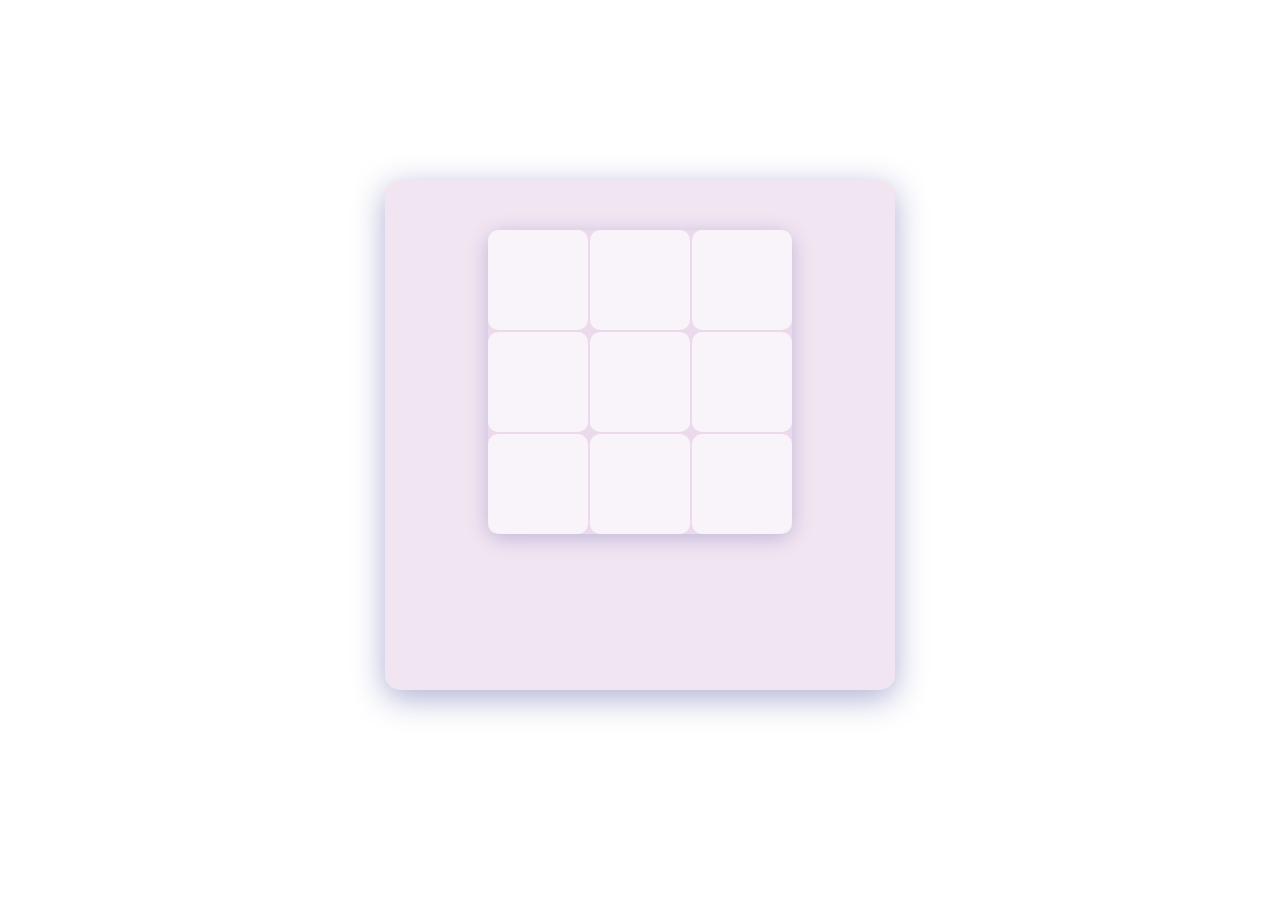
==== bot.html @ 449cf2b7 "First rendition, without css" ====
<!DOCTYPE html>
<html>
    <head>
        <meta charset="UTF-8">
        <meta name="viewport" content="width=device-width, initial-scale=1.0">
        <title>PvB</title>
        <link rel="stylesheet" href="css/styles.css">
    </head>
    <body>
        <div class="container">
            <div class="tic-tac-toe">
                <div class="cell"></div>
                <div class="cell"></div>
                <div class="cell"></div>
                <div class="cell"></div>
                <div class="cell"></div>
                <div class="cell"></div>
                <div class="cell"></div>
                <div class="cell"></div>
                <div class="cell"></div>
            </div> 
        </div>
        <script src="js/scripts.js"></script> 
    </body>
</html>
---- css/styles.css ----
body{
    font-family: -apple-system, BlinkMacSystemFont, 'Segoe UI', Roboto, Oxygen, Ubuntu, Cantarell, 'Open Sans', 'Helvetica Neue', sans-serif;
    display: flex;
    margin: 20vh;
    justify-content: center;
    align-items: center;
    flex-direction: column;
}

h1 {
    font-size: 3rem;
    color: #800080;
    margin-bottom: 20px;
    text-align: center;
    letter-spacing: 2px;
    text-transform: uppercase;
    font-weight: bold;
    text-shadow: 2px 2px 8px rgba(0, 0, 0, 0.2);
}

p {
    font-size: 1.2rem;
    color: #333;
    margin-bottom: 20px;
    line-height: 1.6;
    text-align: center;
    padding: 0 10px;
}

.container {
    width: 50vh;
    height: 50vh;
    background-color: rgba(128, 0, 128, 0.1);
    border-radius: 15px;
    position: relative;
    padding: 30px;
    display: flex;
    flex-direction: column;
    align-items: center;
    box-shadow: 0 8px 32px rgba(31, 38, 135, 0.37);
}

button {
    width: 40vh;
    height: 60px;
    padding: 10px 0;
    font-size: 17px;
    font-weight: 10px;
    cursor: pointer;
    margin: 7px;
    border-radius: 50px;
    border: 0px solid transparent;
    position: relative;
    z-index: 0;
    background: linear-gradient(to right, #800080, #ffc0cb);
    color: #F7F7F7;
    transition: all 1s ease;
    box-shadow: 0 4px 10px rgba(0, 0, 0, 0.1);
    display: flex;
    justify-content: center;
    align-items: center;
    text-align: center;
    background-size: 200%;
    background-position: right;
}

button:hover {
    background-position: left;
    transition: background-position 1s ease;
}

.tic-tac-toe {
    display: grid;
    grid-template-columns: repeat(3, 1fr);
    grid-template-rows: repeat(3, 1fr);
    gap: 2px;
    margin: 20px auto;
    width: 304px;
    height: 304px;
    background-color: rgba(128, 0, 128, 0.05);
    box-shadow: 0 4px 20px rgba(31, 38, 135, 0.25);
    border-radius: 15px;
}

.cell {
    display: flex;
    justify-content: center;
    align-items: center;
    font-size: 2rem;
    font-weight: bold;
    background-color: rgba(255, 255, 255, 0.7);
    color: #800080;
    cursor: pointer;
    transition: background-color 0.5s ease, color 0.5s ease;
    border-radius: 10px;
}

.cell:hover {
    background-color: rgba(128, 0, 128, 0.2);
    color: #f2e5f2;
}
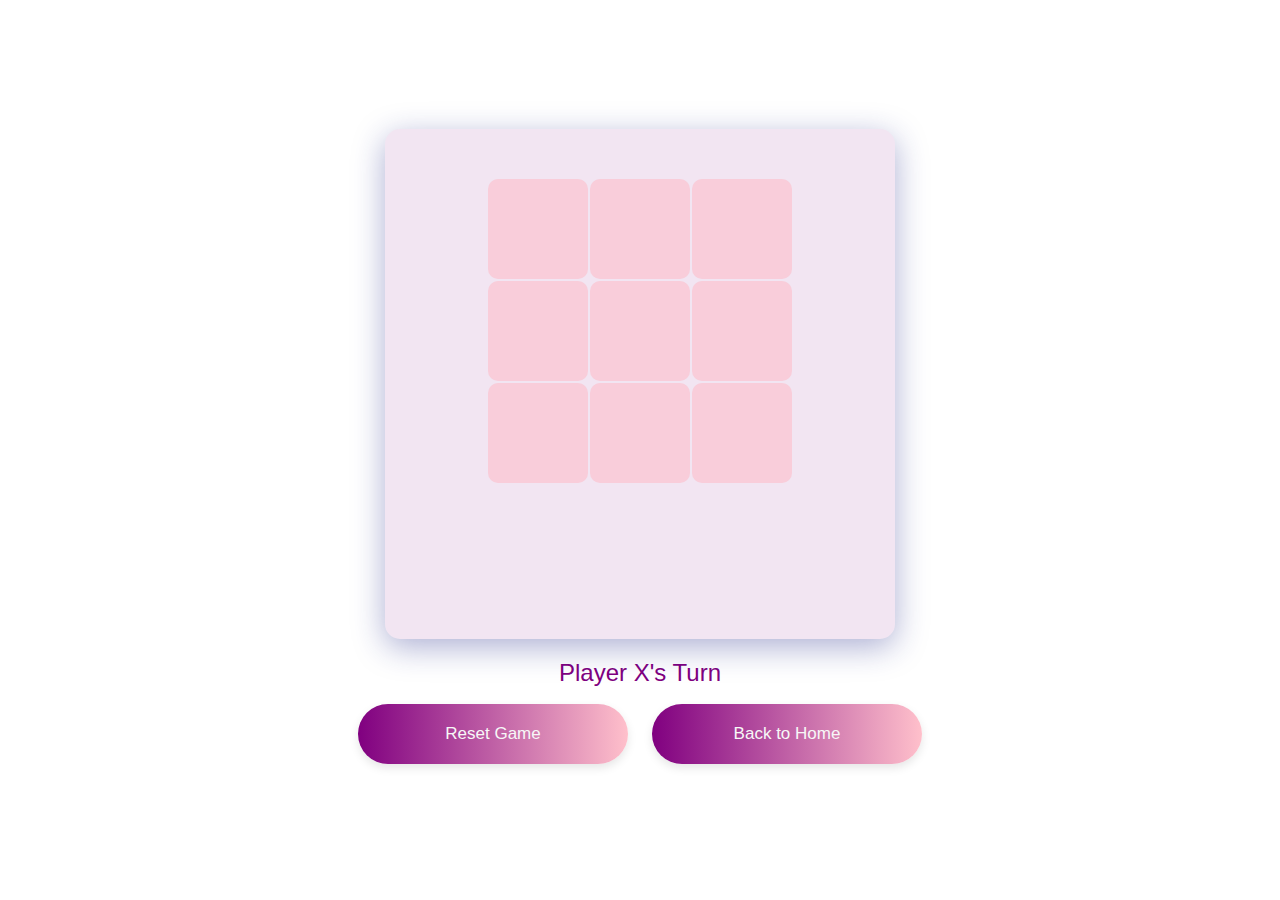
==== commit d2c1643d: "Final rendition" ====
--- a/bot.html
+++ b/bot.html
@@ -1,25 +1,32 @@
 <!DOCTYPE html>
 <html>
-    <head>
-        <meta charset="UTF-8">
-        <meta name="viewport" content="width=device-width, initial-scale=1.0">
-        <title>PvB</title>
-        <link rel="stylesheet" href="css/styles.css">
-    </head>
-    <body>
-        <div class="container">
-            <div class="tic-tac-toe">
-                <div class="cell"></div>
-                <div class="cell"></div>
-                <div class="cell"></div>
-                <div class="cell"></div>
-                <div class="cell"></div>
-                <div class="cell"></div>
-                <div class="cell"></div>
-                <div class="cell"></div>
-                <div class="cell"></div>
-            </div> 
+<head>
+    <meta charset="UTF-8">
+    <meta name="viewport" content="width=device-width, initial-scale=1.0">
+    <title>PvB</title>
+    <link rel="stylesheet" href="css/styles_pvp.css">
+</head>
+<body>
+    <div class="container">
+        <div class="tic-tac-toe">
+            <div class="cell"></div>
+            <div class="cell"></div>
+            <div class="cell"></div>
+            <div class="cell"></div>
+            <div class="cell"></div>
+            <div class="cell"></div>
+            <div class="cell"></div>
+            <div class="cell"></div>
+            <div class="cell"></div>
         </div>
-        <script src="js/scripts.js"></script> 
-    </body>
+    </div>
+
+    <div class="status">Player X's Turn</div>
+    <div class="message-box"></div>
+    <div class="button-container">
+        <button id="reset">Reset Game</button>
+        <button id="index">Back to Home</button>
+    </div>
+    <script src="js/script_bot.js"></script> 
+</body>
 </html>--- a/css/styles_pvp.css
+++ b/css/styles_pvp.css
@@ -0,0 +1,141 @@
+html, body {
+    margin: 0;
+    padding: 0;
+    height: 100%;
+    overflow: hidden;
+}
+
+body {
+    font-family: -apple-system, BlinkMacSystemFont, 'Segoe UI', Roboto, Oxygen, Ubuntu, Cantarell, 'Open Sans', 'Helvetica Neue', sans-serif;
+    display: flex;
+    justify-content: center;
+    align-items: center;
+    flex-direction: column;
+}
+
+.container {
+    width: 50vh;
+    height: 50vh;
+    background-color: rgba(128, 0, 128, 0.1);
+    border-radius: 15px;
+    position: relative;
+    padding: 30px;
+    display: flex;
+    flex-direction: column;
+    align-items: center;
+    box-shadow: 0 8px 32px rgba(31, 38, 135, 0.37);
+    overflow: hidden;
+}
+
+
+h1 {
+    font-size: 3rem;
+    color: #800080;
+    margin-bottom: 20px;
+    text-align: center;
+    letter-spacing: 2px;
+    text-transform: uppercase;
+    font-weight: bold;
+    text-shadow: 2px 2px 8px rgba(0, 0, 0, 0.2);
+}
+
+p {
+    font-size: 1.2rem;
+    color: #333;
+    margin-bottom: 20px;
+    line-height: 1.6;
+    text-align: center;
+    padding: 0 10px;
+}
+
+
+button {
+    width: 30vh;
+    height: 60px;
+    padding: 10px 0;
+    font-size: 17px;
+    font-weight: 10px;
+    cursor: pointer;
+    margin: 7px;
+    border-radius: 50px;
+    border: 0px solid transparent;
+    position: relative;
+    z-index: 0;
+    background: linear-gradient(to right, #800080, #ffc0cb);
+    color: #F7F7F7;
+    transition: all 1s ease;
+    box-shadow: 0 4px 10px rgba(0, 0, 0, 0.1);
+    display: flex;
+    justify-content: center;
+    align-items: center;
+    text-align: center;
+    background-size: 200%;
+    background-position: right;
+}
+
+button:hover {
+    background-position: left;
+    transition: background-position 1s ease;
+}
+
+.button-container {
+    display: flex;
+    gap: 10px;
+}
+
+.tic-tac-toe {
+    display: grid;
+    grid-template-columns: repeat(3, 1fr);
+    grid-template-rows: repeat(3, 1fr);
+    gap: 2px;
+    margin: 20px auto;
+    width: 304px;
+    height: 304px;
+    border-radius: 15px;
+}
+
+.cell {
+    display: flex;
+    justify-content: center;
+    align-items: center;
+    font-size: 2rem;
+    font-weight: bold;
+    background-color: rgba(255, 255, 255, 0.7);
+    color: #800080;
+    cursor: pointer;
+    transition: background-color 0.5s ease, color 0.5s ease;
+    border-radius: 10px;
+}
+
+.cell:hover {
+    background-color: rgba(128, 0, 128, 0.2);
+    color: #f2e5f2;
+}
+
+.status {
+    font-size: 1.5rem;
+    color: #800080;
+    margin-top: 20px;
+    margin-bottom: 10px;
+}
+
+#reset {
+    background: linear-gradient(to right, #800080, #ffc0cb);
+}
+
+#index {
+    background: linear-gradient(to right, #800080, #ffc0cb);
+}
+
+.message-box {
+    font-size: 1.5rem;
+    color: #800080;
+    margin: 15px;
+    padding: 10px;
+    background-color: rgba(255, 255, 255, 0.8);
+    border: 1px solid #800080;
+    border-radius: 10px;
+    text-align: center;
+    display: none;
+}
+
